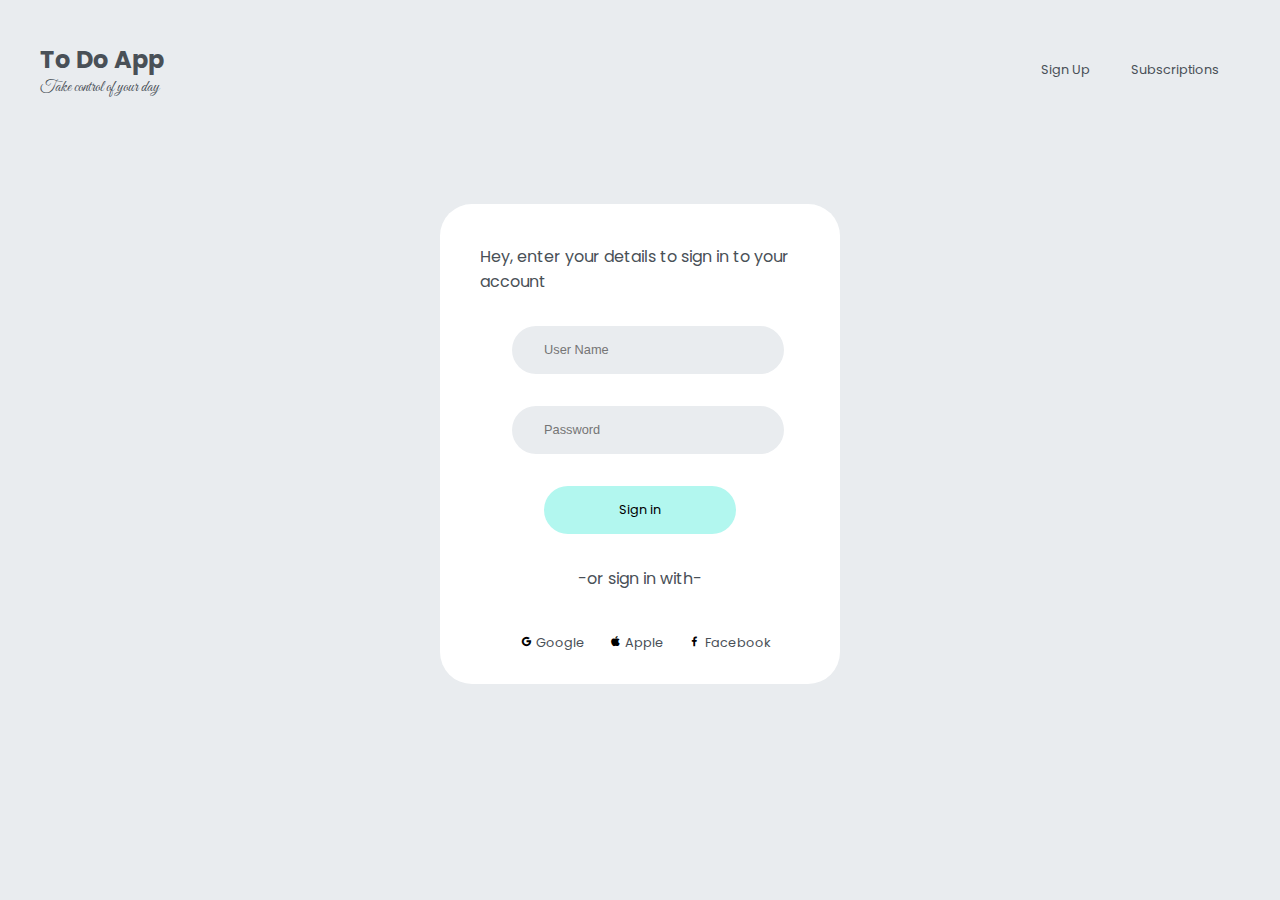
==== login.html @ 57e8f671 "Added login page and integrated it with index.html" ====
<!DOCTYPE html>
<html lang="en">
<head>
    <meta charset="UTF-8">
    <meta http-equiv="X-UA-Compatible" content="IE=edge">
    <meta name="viewport" content="width=device-width, initial-scale=1.0">
    <link rel="stylesheet" href="login.css">
    <!-- Box icons -->
    <link href='https://unpkg.com/boxicons@2.1.4/css/boxicons.min.css' rel='stylesheet'>
    <!--  -->
    <title>To do app</title>
</head>
<body>
    <div class="container">
        <div class="top">
            <div class="top_left">
                <h2>To Do App</h2>
                <p>Take control of your day</p>
            </div>
            <div class="top_right">
                <div class="sign_up" id="signUp_top">
                    <p>Sign Up</p>
                </div>
                <div class="subscription">
                    <p>Subscriptions</p>
                </div>
            </div>
        </div>
       
        <div class="login_section">
            <p id="login_tagline">Hey, enter your details to sign in to your account</p>
            <div class="input">
                <input type="text"  class="input_items" id="user_name" placeholder="User Name">
               <input type="password" class="input_items" id="password" placeholder="Password"></input>
            </div>
            <div class="signin " id="signin_main">Sign in</div>
            <div class="signin_tag">
                <p class="sigin_tag">-or sign in with-</p>
            </div>
           
            <div class="signin_options">
                <div class="google sigin_options_items">
                    <i class='bx bxl-google'></i>
                    <p>Google</p>   
                </div>
                <div class="apple sigin_options_items">
                    <i class='bx bxl-apple'></i>
                    <p>Apple</p>   
                </div>
                <div class="facebook sigin_options_items">
                    <i class='bx bxl-facebook' ></i>
                    <p>Facebook</p>   
                </div>
            </div>
            
        </div>
    </div>
    
      <script src="login.js"></script>
</body>
</html>
---- login.css ----
@import url('https://fonts.googleapis.com/css2?family=Poppins:wght@500&family=Source+Sans+Pro&display=swap');
@import url('https://fonts.googleapis.com/css2?family=Great+Vibes&family=Poppins:wght@500&family=Source+Sans+Pro&display=swap');
    :root
    {
      --text_primary_colour:#6c757d;
      --text_action_colour:#0096c7;
    }

    *{
        margin: 0;
        padding: 0;
     }
    body
    {
        background-color:#e9ecef;
        font-family: 'Poppins', sans-serif;
    }
    .container
    {
        padding: 1rem;
        margin: 1rem;
    }
    p,h2
    {
        color: #495057;
    }
    .top
    {
        display: flex;
        background-color:#e9ecef;
        justify-content: space-between;
        align-items: center;
        margin-bottom: 6rem;
        padding: 0.5rem;
        font-family: 'Poppins', sans-serif;

    }
    .top_right
    {
        display: flex;
        justify-content: space-evenly;
        align-items: center;
    }
    .top_left > p
    {
        font-family: 'Great Vibes','Poppins', 'sans-serif',cursive;   
    }
    .sign_up, .subscription
    {
      background-color:#e9ecef;
       padding: 0.8rem;
       margin: 0.5rem;
       border-radius: 2rem;
       font-size: 0.8rem;
       cursor: pointer;
       font-family: 'Poppins', sans-serif;
    }

    .sign_up:hover, .subscription:hover,.signin:hover
    {
       background-color: #b2f7ef;
       box-shadow: rgba(73,80,87,0.8);
       font-size: 1rem;
       transition: 200ms ease-in-out;

    }
    .login_section
    {
        margin: auto;
        background-color: #ffffff;
        width: 20rem;
        padding: 2.5rem;
        height: 25rem;
        border-radius: 2rem;
    }
    
    .input
    {
        margin-top: 0.5rem;
        transition: 200ms,ease-in-out;
    }

    .input_items
    {
        display: block;
        margin: 2rem;
        height: 3rem;
        padding-left: 2rem;
        border-radius: 2rem;
        border: none;
        outline: none;
        font-size: 0.8rem;
        width: 15rem;
        background-color:#e9ecef;
    }

    .signin
    {
        background-color:#b2f7ef;
        cursor: pointer;
        border-radius: 2rem;
        display: flex;
        justify-content: center;
        align-items: center;
        width: 12rem;
        height: 3rem;
        margin: auto;
       margin-bottom: 2rem;
       font-size: 0.8rem;
    }

    .signin_options
    {
        display: flex;
        justify-content: space-evenly;
        align-items: center;
        margin: 2rem;
    }
    
    .sigin_options_items
    {
        display: flex;
        /* background-color: red; */
        justify-content: space-evenly;
        align-items: center;
        cursor: pointer;
        border-radius: 2rem;
        padding: 0.5rem;
        margin-right: 0.5rem;
        height: 1.5rem;
        font-size: 0.8rem;
    }

    .sigin_options_items:hover 
    {
        font-size: 1rem;
        transition: 100ms ease-in-out;
    }

    .sigin_options_items > p
    {
        
        margin-left: 0.2rem;
    }

    .sigin_options_items:hover > p
    {
        font-style: italic;
        transition: 200ms ease-in-out;
    }
    .signin_tag
    {
       display: flex;
       justify-content: center;
       align-items: center;
    }
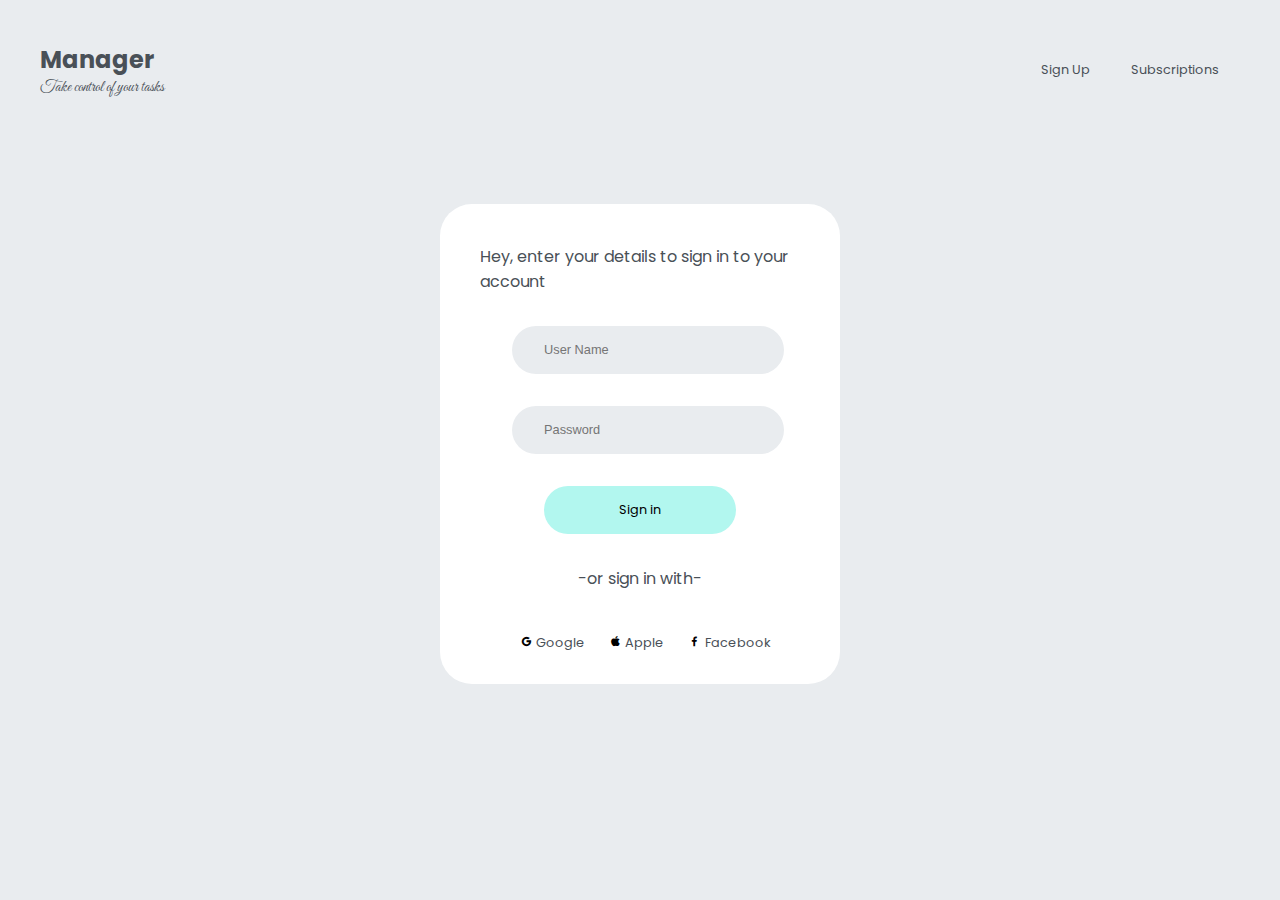
==== commit ce896a63: "Fix: added fix for multiple task elements from all the project cards added to the DOM after the clic" ====
--- a/login.html
+++ b/login.html
@@ -8,14 +8,14 @@
     <!-- Box icons -->
     <link href='https://unpkg.com/boxicons@2.1.4/css/boxicons.min.css' rel='stylesheet'>
     <!--  -->
-    <title>To do app</title>
+    <title>Manager</title>
 </head>
 <body>
     <div class="container">
         <div class="top">
             <div class="top_left">
-                <h2>To Do App</h2>
-                <p>Take control of your day</p>
+                <h2>Manager</h2>
+                <p>Take control of your tasks</p>
             </div>
             <div class="top_right">
                 <div class="sign_up" id="signUp_top">
